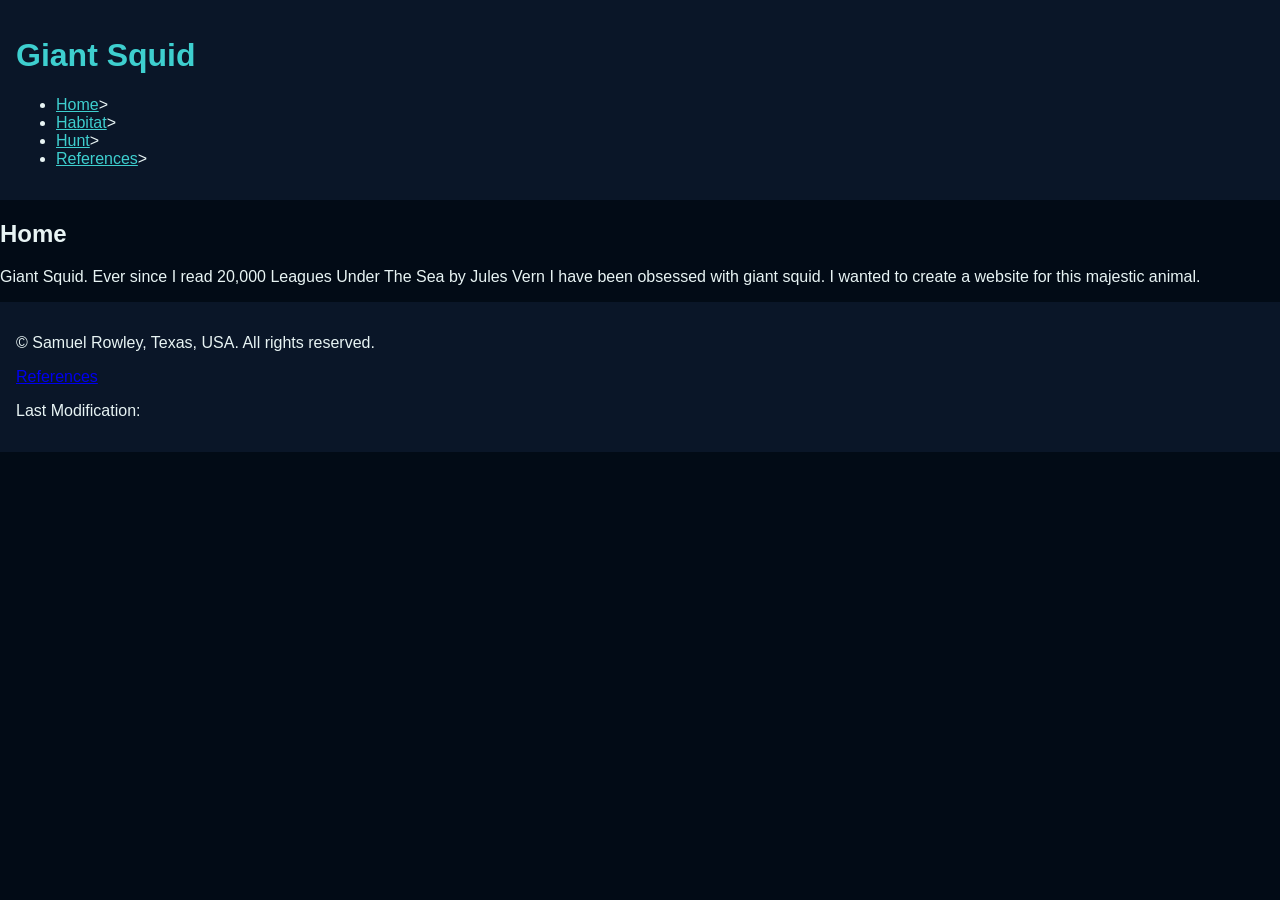
==== project/index.html @ acd0ee7d "Fix typo in homepage intro Corrects a small wording error in the homepage paragraph by changing 'Eve" ====
<!DOCTYPE html>
<html lang="en-us">
    <head>
        <meta charset="UTF-8">
        <meta name="viewport" content="width=device-width, initial-scale=1.0">
        <meta name="description" content="Giant Squid; habitat, hunting and facts about Architeuthis dux">
        <meta name="author" content="Samuel Rowley">
        <title>Giant Squid</title>
        <link rel="stylesheet" href="styles/site.css">
        <script src="scripts/site.js" defer></script>
    </head>
    <body>
        <header>
            <h1>Giant Squid</h1>
            <nav>
                <ul>
                    <li><a href="project/index.html">Home</a>></li>
                    <li><a href="habitat.html">Habitat</a>></li>
                    <li><a href="hunt.html">Hunt</a>></li>
                    <li><a href="references.html">References</a>></li>
                </ul>
            </nav>
        </header>
        <main>
            <h2>Home</h2>
            <p>Giant Squid. Ever since I read 20,000 Leagues Under The Sea by Jules Vern I have been obsessed with giant squid. I wanted to create a website for this majestic animal.</p>
        </main>
        <footer>
            <p>&copy;<span id="currentyear"></span> Samuel Rowley, Texas, USA. All rights reserved.</p>
            <p><a href="references.html">References</a></p>
            <p>Last Modification: <span id="lastModified"></span></p>
        </footer>
    </body>
</html>
---- project/styles/site.css ----
:root {
    --deep: #020b16;
    --water: #0a1628;
    --glow: #3ecfcf;
    --foam: #e8f4f4;
}

body {
    margin: 0;
    font-family: Arial, sans-serif;
    background-color: var(--deep);
    color: var(--foam);
}

header,
footer {
    background-color: var(--water);
    padding: 1rem;
}

nav a {
    color: var(--glow);
}

h1 {
    color: var(--glow);
}
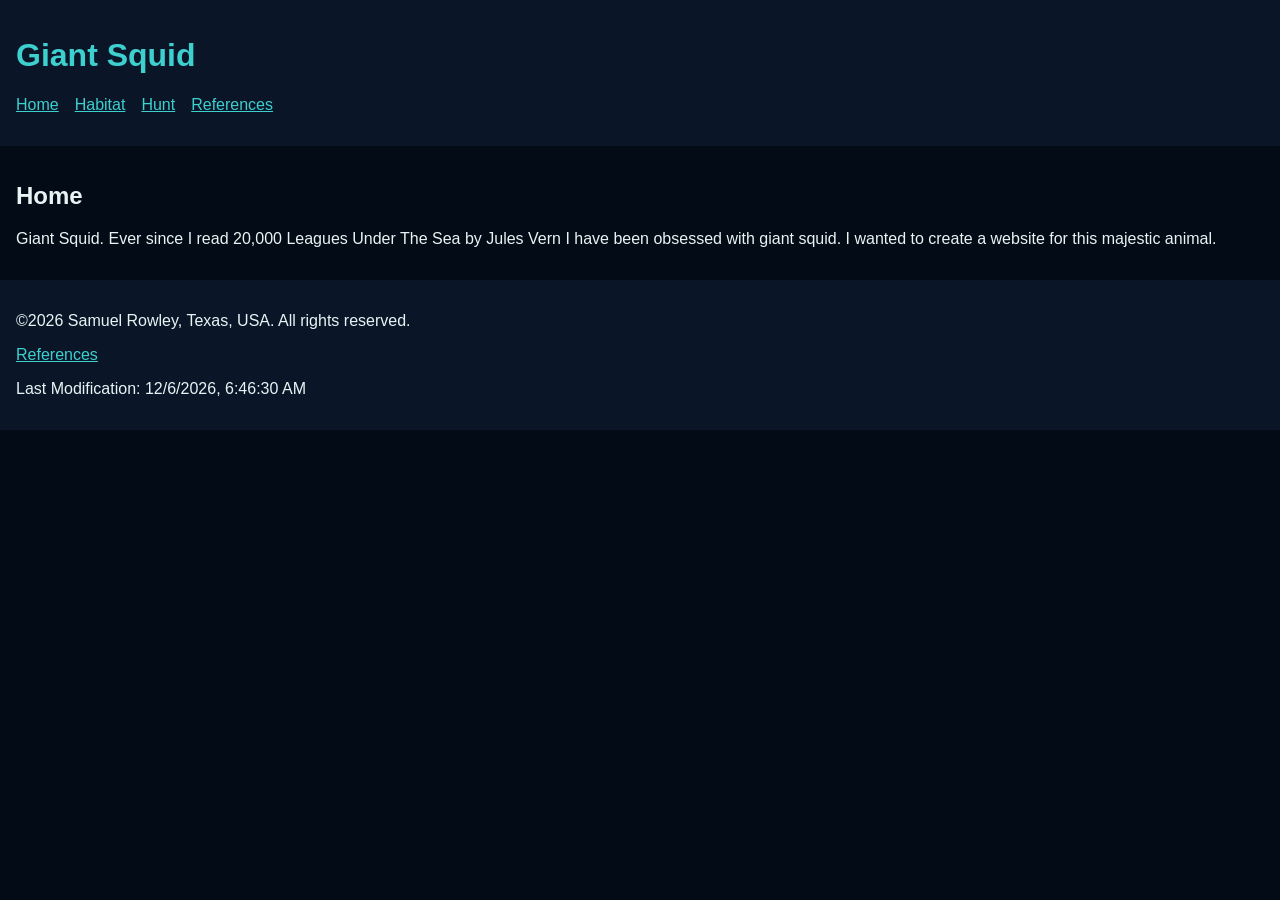
==== commit 9b60e79e: "Fix nav links in project pages This commit removes stray `>` characters from the navigation list ite" ====
--- a/project/index.html
+++ b/project/index.html
@@ -14,10 +14,10 @@
             <h1>Giant Squid</h1>
             <nav>
                 <ul>
-                    <li><a href="project/index.html">Home</a>></li>
-                    <li><a href="habitat.html">Habitat</a>></li>
-                    <li><a href="hunt.html">Hunt</a>></li>
-                    <li><a href="references.html">References</a>></li>
+                    <li><a href="project/index.html">Home</a></li>
+                    <li><a href="habitat.html">Habitat</a></li>
+                    <li><a href="hunt.html">Hunt</a></li>
+                    <li><a href="references.html">References</a></li>
                 </ul>
             </nav>
         </header>
--- a/project/styles/site.css
+++ b/project/styles/site.css
@@ -24,4 +24,26 @@
 
 h1 {
     color: var(--glow);
+}
+
+nav ul {
+    list-style: none;
+    display: flex;
+    flex-wrap: wrap;
+    gap: 1rem;
+    padding: 0;
+}
+
+main {
+    padding: 1rem;
+}
+
+img,
+iframe {
+    max-width: 100%;
+    height: auto;
+}
+
+footer a {
+    color: var(--glow);
 }
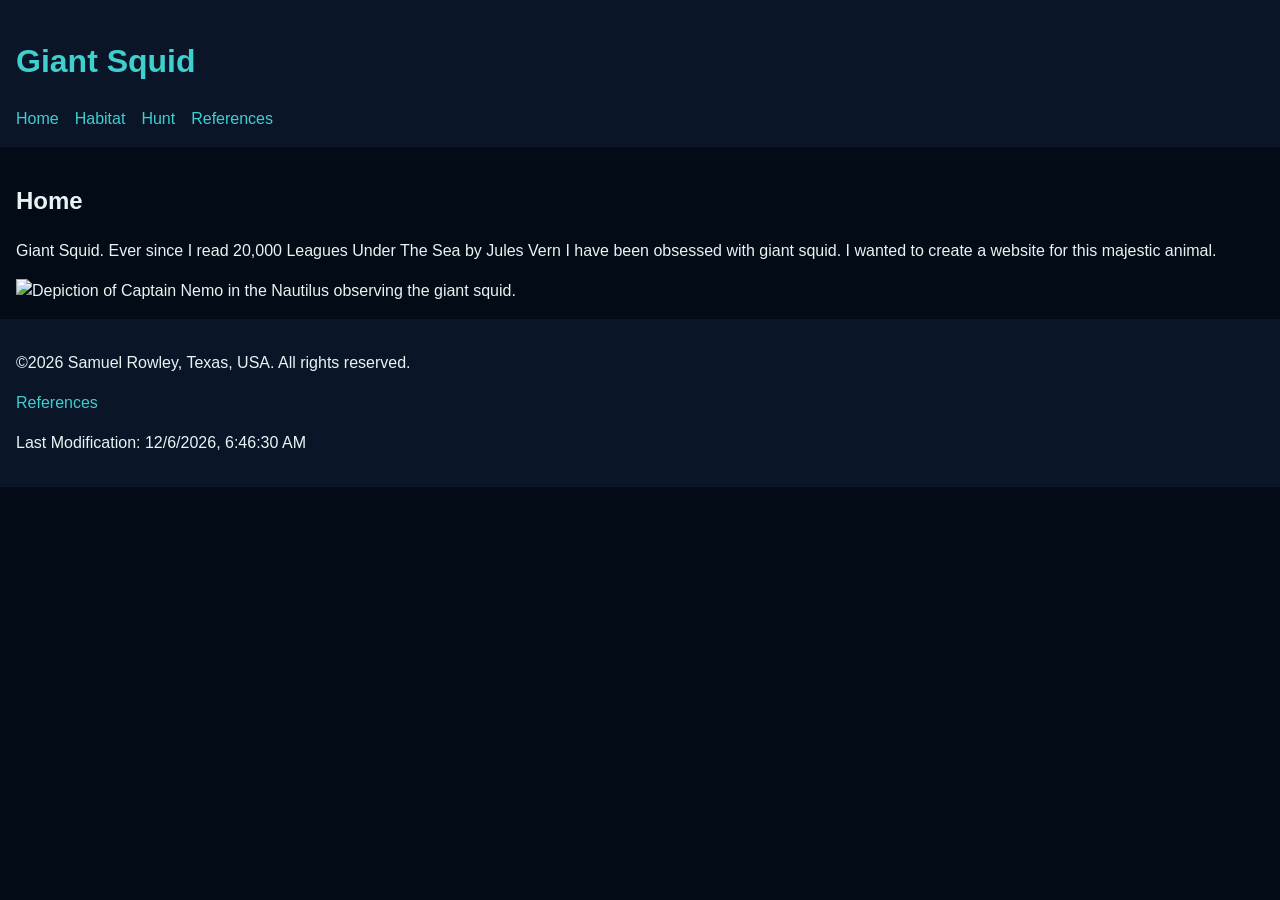
==== commit 5b024340: "Add homepage image for giant squid This change adds a Jules Verne-themed image to the project homepa" ====
--- a/project/index.html
+++ b/project/index.html
@@ -24,6 +24,7 @@
         <main>
             <h2>Home</h2>
             <p>Giant Squid. Ever since I read 20,000 Leagues Under The Sea by Jules Vern I have been obsessed with giant squid. I wanted to create a website for this majestic animal.</p>
+            <img src="project/images/Twenty_Thousand_Leagues_Under_the_Sea.jpg" alt="Depiction of Captain Nemo in the Nautilus observing the giant squid." width="560" loading="lazy">
         </main>
         <footer>
             <p>&copy;<span id="currentyear"></span> Samuel Rowley, Texas, USA. All rights reserved.</p>
--- a/project/styles/site.css
+++ b/project/styles/site.css
@@ -5,11 +5,16 @@
     --foam: #e8f4f4;
 }
 
+* {
+    box-sizing: border-box;
+}
+
 body {
     margin: 0;
     font-family: Arial, sans-serif;
     background-color: var(--deep);
     color: var(--foam);
+    line-height: 1.5;
 }
 
 header,
@@ -18,8 +23,10 @@
     padding: 1rem;
 }
 
-nav a {
+nav a,
+footer a {
     color: var(--glow);
+    text-decoration: none;
 }
 
 h1 {
@@ -32,6 +39,7 @@
     flex-wrap: wrap;
     gap: 1rem;
     padding: 0;
+    margin: 0;
 }
 
 main {
@@ -42,6 +50,7 @@
 iframe {
     max-width: 100%;
     height: auto;
+    display: block;
 }
 
 footer a {
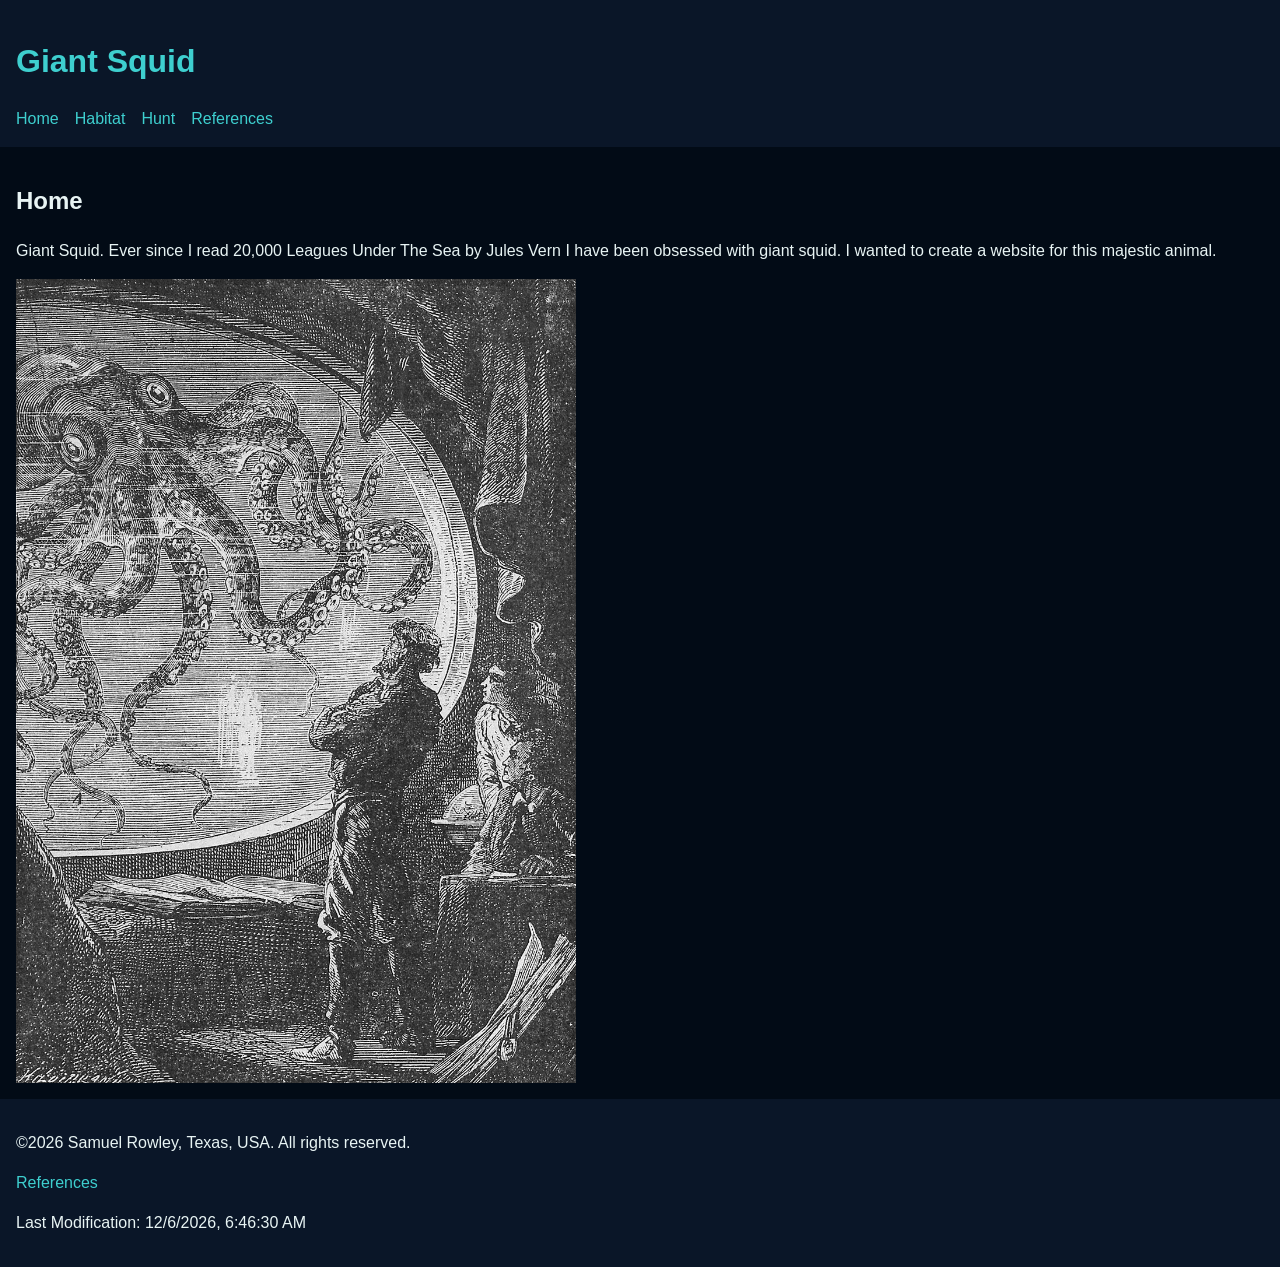
==== commit 08fe426f: "Fix homepage image path Updated the home page image source to use the correct relative path so the g" ====
--- a/project/index.html
+++ b/project/index.html
@@ -24,7 +24,7 @@
         <main>
             <h2>Home</h2>
             <p>Giant Squid. Ever since I read 20,000 Leagues Under The Sea by Jules Vern I have been obsessed with giant squid. I wanted to create a website for this majestic animal.</p>
-            <img src="project/images/Twenty_Thousand_Leagues_Under_the_Sea.jpg" alt="Depiction of Captain Nemo in the Nautilus observing the giant squid." width="560" loading="lazy">
+            <img src="images/Twenty_Thousand_Leagues_Under_the_Sea.jpg" alt="Depiction of Captain Nemo in the Nautilus observing the giant squid." width="560" loading="lazy">
         </main>
         <footer>
             <p>&copy;<span id="currentyear"></span> Samuel Rowley, Texas, USA. All rights reserved.</p>
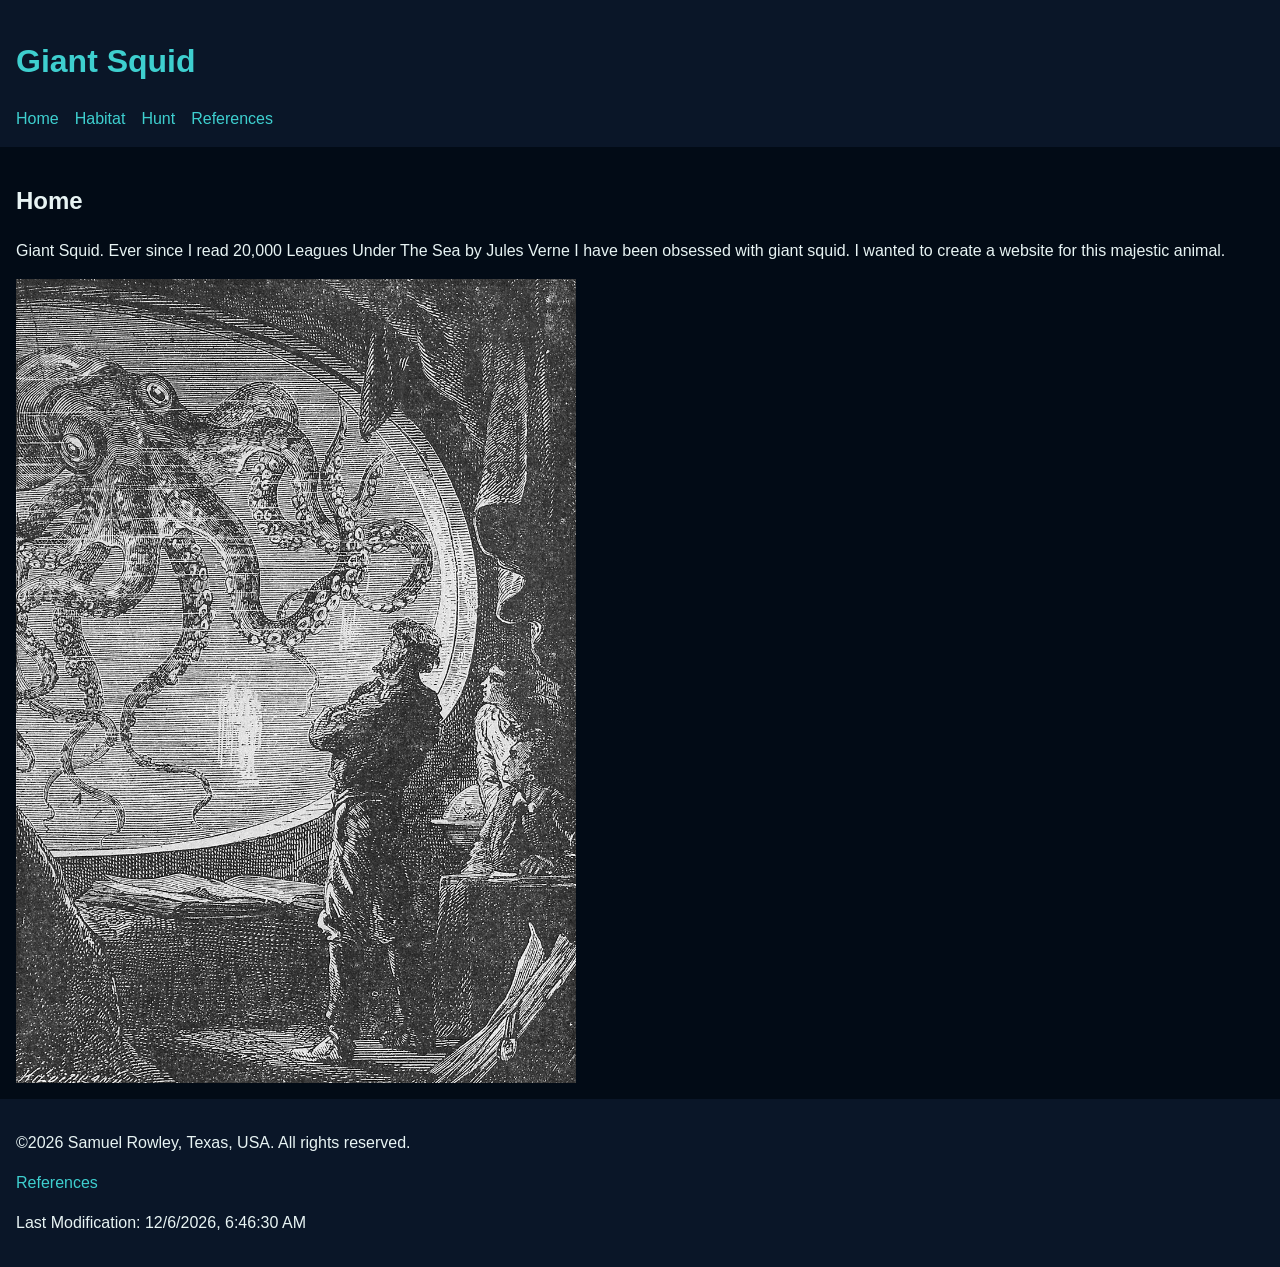
==== commit 5018c78e: "Fix Jules Verne spelling Correct the author name in the homepage description for 20,000 Leagues Unde" ====
--- a/project/index.html
+++ b/project/index.html
@@ -23,7 +23,7 @@
         </header>
         <main>
             <h2>Home</h2>
-            <p>Giant Squid. Ever since I read 20,000 Leagues Under The Sea by Jules Vern I have been obsessed with giant squid. I wanted to create a website for this majestic animal.</p>
+            <p>Giant Squid. Ever since I read 20,000 Leagues Under The Sea by Jules Verne I have been obsessed with giant squid. I wanted to create a website for this majestic animal.</p>
             <img src="images/Twenty_Thousand_Leagues_Under_the_Sea.jpg" alt="Depiction of Captain Nemo in the Nautilus observing the giant squid." width="560" loading="lazy">
         </main>
         <footer>
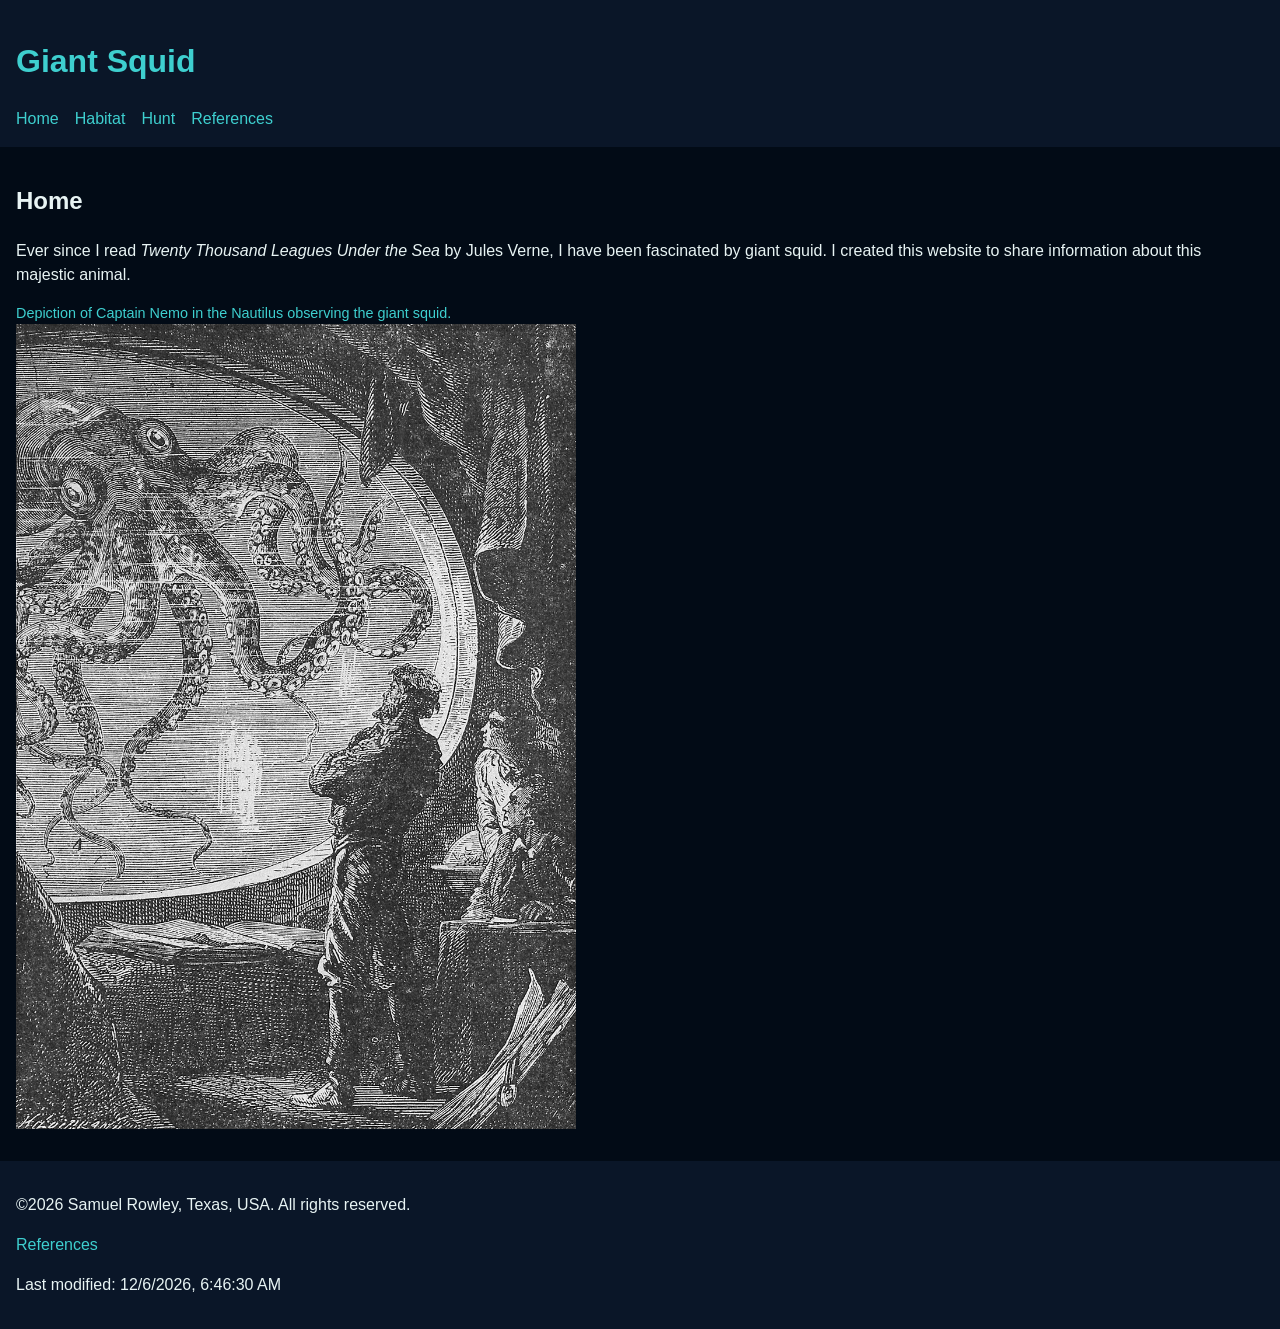
==== commit 9582c00a: "Improve giant squid site content and layout This commit cleans up the site structure and copy across" ====
--- a/project/index.html
+++ b/project/index.html
@@ -1,35 +1,41 @@
 <!DOCTYPE html>
 <html lang="en-us">
-    <head>
-        <meta charset="UTF-8">
-        <meta name="viewport" content="width=device-width, initial-scale=1.0">
-        <meta name="description" content="Giant Squid; habitat, hunting and facts about Architeuthis dux">
-        <meta name="author" content="Samuel Rowley">
-        <title>Giant Squid</title>
-        <link rel="stylesheet" href="styles/site.css">
-        <script src="scripts/site.js" defer></script>
-    </head>
-    <body>
-        <header>
-            <h1>Giant Squid</h1>
-            <nav>
-                <ul>
-                    <li><a href="project/index.html">Home</a></li>
-                    <li><a href="habitat.html">Habitat</a></li>
-                    <li><a href="hunt.html">Hunt</a></li>
-                    <li><a href="references.html">References</a></li>
-                </ul>
-            </nav>
-        </header>
-        <main>
-            <h2>Home</h2>
-            <p>Giant Squid. Ever since I read 20,000 Leagues Under The Sea by Jules Verne I have been obsessed with giant squid. I wanted to create a website for this majestic animal.</p>
+
+<head>
+    <meta charset="UTF-8">
+    <meta name="viewport" content="width=device-width, initial-scale=1.0">
+    <meta name="description" content="Giant Squid; habitat, hunting and facts about Architeuthis dux">
+    <meta name="author" content="Samuel Rowley">
+    <title>Giant Squid | Home</title>
+    <link rel="stylesheet" href="styles/site.css">
+    <script src="scripts/site.js" defer></script>
+</head>
+
+<body>
+    <header>
+        <h1>Giant Squid</h1>
+        <nav>
+            <ul>
+                <li><a href="index.html">Home</a></li>
+                <li><a href="habitat.html">Habitat</a></li>
+                <li><a href="hunt.html">Hunt</a></li>
+                <li><a href="references.html">References</a></li>
+            </ul>
+        </nav>
+    </header>
+    <main>
+        <h2>Home</h2>
+        <p>Ever since I read <cite>Twenty Thousand Leagues Under the Sea</cite> by Jules Verne, I have been fascinated by giant squid. I created this website to share information about this majestic animal.</p>
+        <figure>
+            <figcaption>Depiction of Captain Nemo in the Nautilus observing the giant squid.</figcaption>
             <img src="images/Twenty_Thousand_Leagues_Under_the_Sea.jpg" alt="Depiction of Captain Nemo in the Nautilus observing the giant squid." width="560" loading="lazy">
-        </main>
-        <footer>
-            <p>&copy;<span id="currentyear"></span> Samuel Rowley, Texas, USA. All rights reserved.</p>
-            <p><a href="references.html">References</a></p>
-            <p>Last Modification: <span id="lastModified"></span></p>
-        </footer>
-    </body>
+        </figure>
+    </main>
+    <footer>
+        <p>&copy;<span id="currentyear"></span> Samuel Rowley, Texas, USA. All rights reserved.</p>
+        <p><a href="references.html">References</a></p>
+        <p>Last modified: <span id="lastModified"></span></p>
+    </footer>
+</body>
+
 </html>
--- a/project/styles/site.css
+++ b/project/styles/site.css
@@ -55,4 +55,34 @@
 
 footer a {
     color: var(--glow);
+}
+
+fieldset {
+    display: flex;
+    flex-direction: column;
+    gap: 0.75rem;
+    max-width: 28rem;
+    padding: 1rem;
+}
+
+input[type="submit"] {
+    background-color: var(--glow);
+    color: var(--deep);
+    border: none;
+    padding: 0.5rem 1rem;
+    cursor: pointer;
+}
+
+main a {
+    color: var(--glow);
+}
+
+figure {
+    max-width: 36rem;
+    margin: 1rem 0;
+}
+
+figcaption {
+    color: var(--glow);
+    font-size: 0.9rem;
 }
